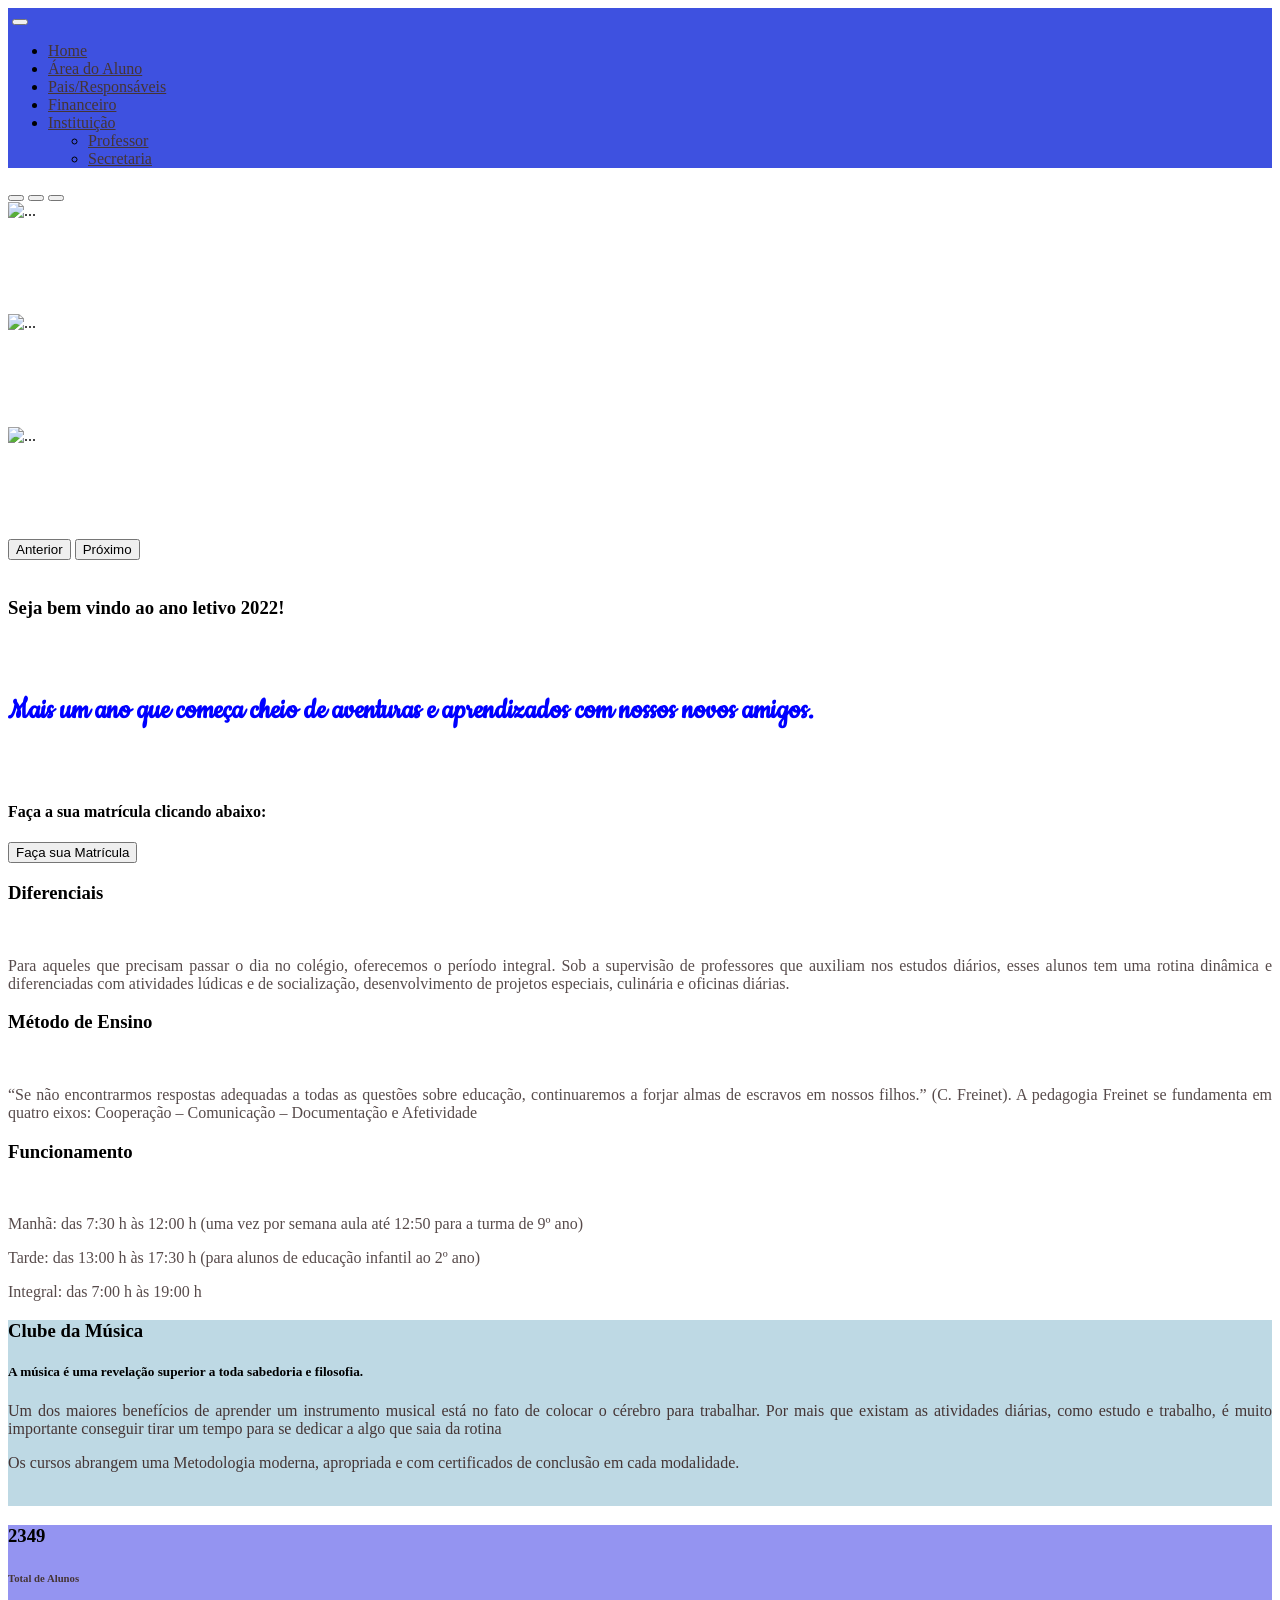
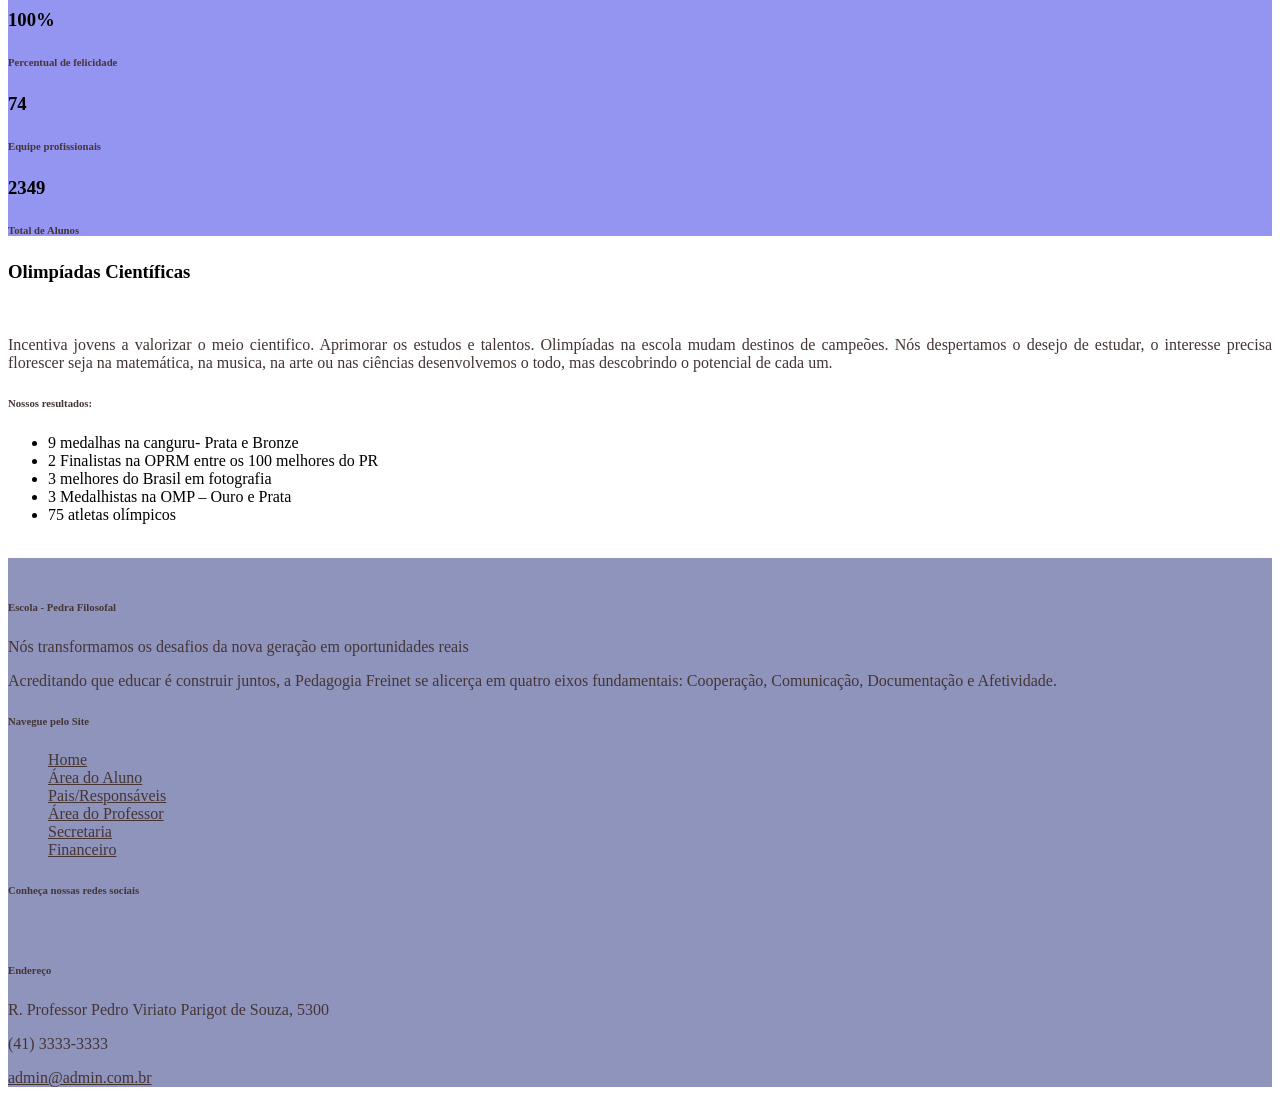
==== index.html @ 08d824a5 "Add files via upload" ====
<!DOCTYPE html>
<html lang="en">

<head>
    <meta charset="UTF-8">
    <meta http-equiv="X-UA-Compatible" content="IE=edge">
    <meta name="viewport" content="width=device-width, initial-scale=1.0">
    <link rel="stylesheet" href="css/bootstrap.min.css">

    <link rel="preconnect" href="https://fonts.googleapis.com">
    <link rel="preconnect" href="https://fonts.gstatic.com" crossorigin>
    <link href="https://fonts.googleapis.com/css2?family=Cookie&display=swap" rel="stylesheet">


    <link rel="stylesheet" href="style.css">
    <script src="script.js"></script>

    <title>Pedra Filosofal</title>
</head>

<body>
    <header>
        <nav class="navbar navbar-expand-lg navbar-dark" style="background-color: #3E51E0 ;">
            <div class="container-fluid">
                <a class="navbar-brand" href="#"><img id="imgnav" src="img/logoescola.png" alt=""></a>
                <button class="navbar-toggler" type="button" data-bs-toggle="collapse"
                    data-bs-target="#navbarNavDropdown" aria-controls="navbarNavDropdown" aria-expanded="false"
                    aria-label="Toggle navigation">
                    <span class="navbar-toggler-icon"></span>
                </button>
                <div class="collapse navbar-collapse" id="navbarNavDropdown">
                    <ul class="navbar-nav px-3">
                        <li class="nav-item px-3">
                            <a class="nav-link active" aria-current="page" href="#">Home</a>
                        </li>
                        <li class="nav-item px-3">
                            <a class="nav-link active" href="#">Área do Aluno</a>
                        </li>
                        <li class="nav-item px-3">
                            <a class="nav-link active" href="#">Pais/Responsáveis</a>
                        </li>
                        <li class="nav-item px-3">
                            <a class="nav-link active" href="#">Financeiro</a>
                        </li>
                        <li class="nav-item dropdown px-3">
                            <a class="nav-link dropdown-toggle active" href="#" id="navbarDropdownMenuLink"
                                role="button" data-bs-toggle="dropdown" aria-expanded="false">
                                Instituição
                            </a>
                            <ul class="dropdown-menu">
                                <li><a class="dropdown-item" href="#">Professor</a></li>
                                <li><a class="dropdown-item" href="#">Secretaria</a></li>
                            </ul>
                        </li>
                    </ul>
                </div>
            </div>
        </nav>
    </header>

    <section class="w-100 pt-4 pb-4" id="propaganda">
        <div class="container">
            <div id="carouselExampleDark" class="carousel carousel-dark slide" data-bs-ride="carousel">
                <div class="carousel-indicators">
                    <button type="button" data-bs-target="#carouselExampleDark" data-bs-slide-to="0" class="active"
                        aria-current="true" aria-label="Slide 1"></button>
                    <button type="button" data-bs-target="#carouselExampleDark" data-bs-slide-to="1"
                        aria-label="Slide 2"></button>
                    <button type="button" data-bs-target="#carouselExampleDark" data-bs-slide-to="2"
                        aria-label="Slide 3"></button>
                </div>
                <div class="carousel-inner">
                    <div class="carousel-item active d-md-block" data-bs-interval="3000">
                        <img src="img/Banner1.JPG" class="img-fluid d-block" alt="...">
                        <h5 class="position-absolute top-50 start-50 translate-middle">Você já leu um livro hoje?</h5>
                        <div class="carousel-caption d-none d-md-block">
                            <p>Nossos alunos tem aulas diárias sobre literatura.</p>
                        </div>
                    </div>
                    <div class="carousel-item" data-bs-interval="3000">
                        <img src="img/Banner2.JPG" class="img-fluid d-block" alt="...">
                        <h5 class="position-absolute top-50 start-50 translate-middle">Você já acessou a internet hoje?
                        </h5>
                        <div class="carousel-caption d-none d-md-block">
                            <p>Oferecemos aulas de programação. </p>
                        </div>
                    </div>
                    <div class="carousel-item">
                        <img src="img/Banner3.JPG" class="img-fluid d-block" alt="...">
                        <h5 class="position-absolute top-50 start-50 translate-middle">Valorizamos a interação!</h5>
                        <div class="carousel-caption d-none d-md-block">
                            <p>Brincadeiras educativas, interação, diversão...</p>
                        </div>
                    </div>
                </div>
                <button class="carousel-control-prev" type="button" data-bs-target="#carouselExampleDark"
                    data-bs-slide="prev">
                    <span class="carousel-control-prev-icon" aria-hidden="true"></span>
                    <span class="visually-hidden">Anterior</span>
                </button>
                <button class="carousel-control-next" type="button" data-bs-target="#carouselExampleDark"
                    data-bs-slide="next">
                    <span class="carousel-control-next-icon" aria-hidden="true"></span>
                    <span class="visually-hidden">Próximo</span>
                </button>
            </div>
    </section>

    <section class="pt-4 pb-4">
        <div class="container">
            <div class="row">
                <div class="col w-50">
                    <img src="img/marticula.jpeg.jpg" alt="">
                </div>
                <div class="col w-50">
                    <h3 class="text-center pt-4 fw-bold">Seja bem vindo ao ano letivo 2022!</h3>
                    <h6 class="px-5 pt-3 text-center matricula">Mais um ano que começa cheio de aventuras e aprendizados
                        com nossos novos amigos.</h6>
                    <h4 class="px-5 pt-3 text-center">Faça a sua matrícula clicando abaixo:</h4>
                    <div class="d-grid gap-2 pt-3">
                        <button class="btn btn-success fw-bold" type="button">Faça sua Matrícula</button>
                    </div>
                </div>
            </div>
        </div>
    </section>

    <section id="informativo">
        <div class="container pt-5">
            <div class="row">
                <div class="col">
                    <h3 class="text-center">Diferenciais</h3>
                    <img class="diferenciais rounded float-start pb-3" src="img/informacao1.JPG" alt="">
                    <p class="lh-1">Para aqueles que precisam passar o dia no colégio, oferecemos o período integral.
                        Sob a supervisão de professores que auxiliam nos estudos diários, esses alunos tem uma rotina
                        dinâmica e diferenciadas com atividades lúdicas e de socialização, desenvolvimento de projetos
                        especiais, culinária e oficinas diárias.</p>
                </div>
                <div class="col">
                    <h3 class="text-center text-nowrap">Método de Ensino</h3>
                    <img class="diferenciais rounded float-start pb-3" src="img/informacao2.JPG" alt="">
                    <p class="lh-1">“Se não encontrarmos respostas adequadas a todas as questões sobre educação,
                        continuaremos a forjar almas de escravos em nossos filhos.” (C. Freinet).
                        A pedagogia Freinet se fundamenta em quatro eixos:
                        <span class="fw-bold"> Cooperação – Comunicação – Documentação e Afetividade</span>
                    </p>
                </div>
                <div class="col">
                    <h3 class="text-center">Funcionamento</h3>
                    <img class="diferenciais rounded float-start pb-3" src="img/informacao3.JPG" alt="">
                    <p class="lh-1"><span class="fw-bold">Manhã:</span> das 7:30 h às 12:00 h (uma vez por semana aula
                        até 12:50 para a turma de 9º ano)</p>
                    <p class="lh-1"><span class="fw-bold">Tarde:</span> das 13:00 h às 17:30 h (para alunos de educação
                        infantil ao 2º ano)</p>
                    <p class="lh-1"><span class="fw-bold">Integral:</span> das 7:00 h às 19:00 h</p>

                </div>
            </div>
        </div>
    </section>

    <section class="container-fluid mt-5" style="background-color: #bed9e4 ;" id="clube">
        <div class="row">
            <div class="col w-50 m-5">
                <h3 class="text-center fw-bold">Clube da Música</h3>
                <h5 class="text-center lh-2 text-success p-2">A música é uma revelação superior a toda sabedoria e
                    filosofia.</h4>
                    <p>Um dos maiores benefícios de aprender um instrumento musical está no fato de colocar o cérebro
                        para trabalhar. Por mais que existam as atividades diárias, como estudo e trabalho, é muito
                        importante conseguir tirar um tempo para se dedicar a algo que saia da rotina</p>

                    <p>Os cursos abrangem uma Metodologia moderna, apropriada e com certificados de conclusão em cada
                        modalidade.</p>
            </div>
            <div class="col w-50">
                <div class="mt-5">
                    <img class="w-75 mx-auto d-block shadow p-3 mb-5 bg-body rounded" src="img/clubedamusica.jpg" alt=""
                        srcset="">
                </div>

            </div>
        </div>
    </section>

    <section class="container-fluid px-5" style="background-color: rgb(148, 148, 241);">
        <div class="row py-4">
            <div class="col">
                <h3 class="text-center fw-bold text-dark">2349</h3>
                <h6 class="text-center text-secondary">Total de Alunos</h6>

            </div>
            <div class="col">
                <h3 class="text-center fw-bold text-dark">100%</h3>
                <h6 class="text-center text-secondary">Percentual de felicidade</h6>

            </div>
            <div class="col">
                <h3 class="text-center fw-bold text-dark">74</h3>
                <h6 class="text-center text-secondary">Equipe profissionais</h6>
            </div>
            <div class="col">
                <h3 class="text-center fw-bold text-dark">2349</h3>
                <h6 class="text-center text-secondary">Total de Alunos</h6>

            </div>
        </div>
    </section>

    <section id="olimpiada">
        <div class="container pt-5">
            <div class="row">
                <div class="col">
                    <h3 class="text-center">Olimpíadas Científicas</h3>
                    <img class="mx-auto d-block w-25" src="img/olimpiadas.jpg" alt="" srcset="">
                    <p class="px-4 pt-3">Incentiva jovens a valorizar o meio cientifico. Aprimorar os estudos e
                        talentos. Olimpíadas na
                        escola mudam destinos de campeões. Nós despertamos o desejo de estudar, o interesse precisa
                        florescer seja na matemática, na musica, na arte ou nas ciências desenvolvemos o todo, mas
                        descobrindo o potencial de cada um.</p>

                    <h6 class="p-4">Nossos resultados:</h6>
                    <ul class="ps-5" style="list-style-image: url('img/verifica.png');">
                        <li class="ps-1">9 medalhas na canguru- Prata e Bronze</li>
                        <li class="ps-1">2 Finalistas na OPRM entre os 100 melhores do PR</li>
                        <li class="ps-1">3 melhores do Brasil em fotografia</li>
                        <li class="ps-1">3 Medalhistas na OMP – Ouro e Prata</li>
                        <li class="ps-1">75 atletas olímpicos</li>
                    </ul>
                </div>
                <div class="col">
                    <img class="mx-auto d-block shadow p-3 mb-5 bg-body rounded " src="img/flderOlimpiada.jpg" alt=""
                        srcset="">
                </div>
            </div>
        </div>
    </section>

    <footer>
        <div class="container-fluid" style="background-color: #0a156e74" ;>
            <div class="row">
                <div class="col-3 pt-4">
                    <img class="mx-auto d-block w-50 pt-4" src="img/logoescola.png" alt="" srcset="">
                    <h6 class="text-center pb-3">Escola - Pedra Filosofal</h6>
                    <p class="fw-bold text-warning ps-4">Nós transformamos os desafios da nova geração em oportunidades
                        reais</p>
                    <p class="ps-4">Acreditando que educar é construir juntos, a Pedagogia Freinet se alicerça em quatro
                        eixos fundamentais: Cooperação, Comunicação, Documentação e Afetividade.</p>
                </div>
                <div class="col-3 pt-4">
                    <h6 class="text-center p-3">Navegue pelo Site</h6>
                    <ul class="nav flex-column ps-5" style="list-style: none;">
                        <li class="nav-item">
                            <a class="nav-link text-light fw-bold" href="#">Home</a>
                        </li>
                        <li class="nav-item">
                            <a class="nav-link text-light fw-bold" href="#">Área do Aluno</a>
                        </li>
                        <li class="nav-item">
                            <a class="nav-link text-light fw-bold" href="#">Pais/Responsáveis</a>
                        </li>
                        <li class="nav-item">
                            <a class="nav-link text-light fw-bold" href="#">Área do Professor</a>
                        </li>
                        <li class="nav-item">
                            <a class="nav-link text-light fw-bold" href="#">Secretaria</a>
                        </li>
                        <li class="nav-item">
                            <a class="nav-link text-light fw-bold" href="#">Financeiro</a>
                        </li>
                    </ul>
                </div>
                <div class="col-6 pt-4">
                    <i class="bi bi-facebook"></i>
                    <h6 class="text-center p-3">Conheça nossas redes sociais</h6>
                    <div class="text-center">
                        <a class="text-light m-3 p-2 bg-light" href="#"><img src="img/facebook.svg" alt=""
                                srcset=""></a>
                        <a class="text-light m-3 p-2 bg-light" href="#"><img src="img/instagram.svg" alt=""
                                srcset=""></a>
                        <a class="text-light m-3 p-2 bg-light" href="#"><img src="img/linkedin.svg" alt=""
                                srcset=""></a>
                    </div>
                    <h6 class="text-center pt-5">Endereço</h6>
                    <p class="text-center">R. Professor Pedro Viriato Parigot de Souza, 5300</p>
                    <p class="text-center">(41) 3333-3333</p>
                    <div class="text-center"><a  href="#">admin@admin.com.br</a></div>
                    

                </div>
            </div>

        </div>
    </footer>



    <script src="https://code.jquery.com/jquery-3.3.1.slim.min.js"
        integrity="sha384-q8i/X+965DzO0rT7abK41JStQIAqVgRVzpbzo5smXKp4YfRvH+8abtTE1Pi6jizo"
        crossorigin="anonymous"></script>
    <script src="https://cdnjs.cloudflare.com/ajax/libs/popper.js/1.14.3/umd/popper.min.js"
        integrity="sha384-ZMP7rVo3mIykV+2+9J3UJ46jBk0WLaUAdn689aCwoqbBJiSnjAK/l8WvCWPIPm49"
        crossorigin="anonymous"></script>
    <script src="js/bootstrap.min.js"></script>
</body>

</html>
---- style.css ----
#propaganda h5,p{
    color: white;
}

.navbar-toggler{
    color: aliceblue;
}

.matricula{
    font-family: 'Cookie', cursive;
    font-size: 2em;
    color: blue;
}

#informativo p{
    color: rgb(87, 75, 75);
    text-align: justify;
}

.diferenciais{
    max-width: 100%;
}

#clube p{
    color: rgb(69, 53, 53);
    text-align: justify;
}

#olimpiada p, h6{
    color: rgb(69, 53, 53);
    text-align: justify;
}

footer p, a{
    color: rgb(69, 53, 53);
}

#imgnav{
    max-width: 3em;
}
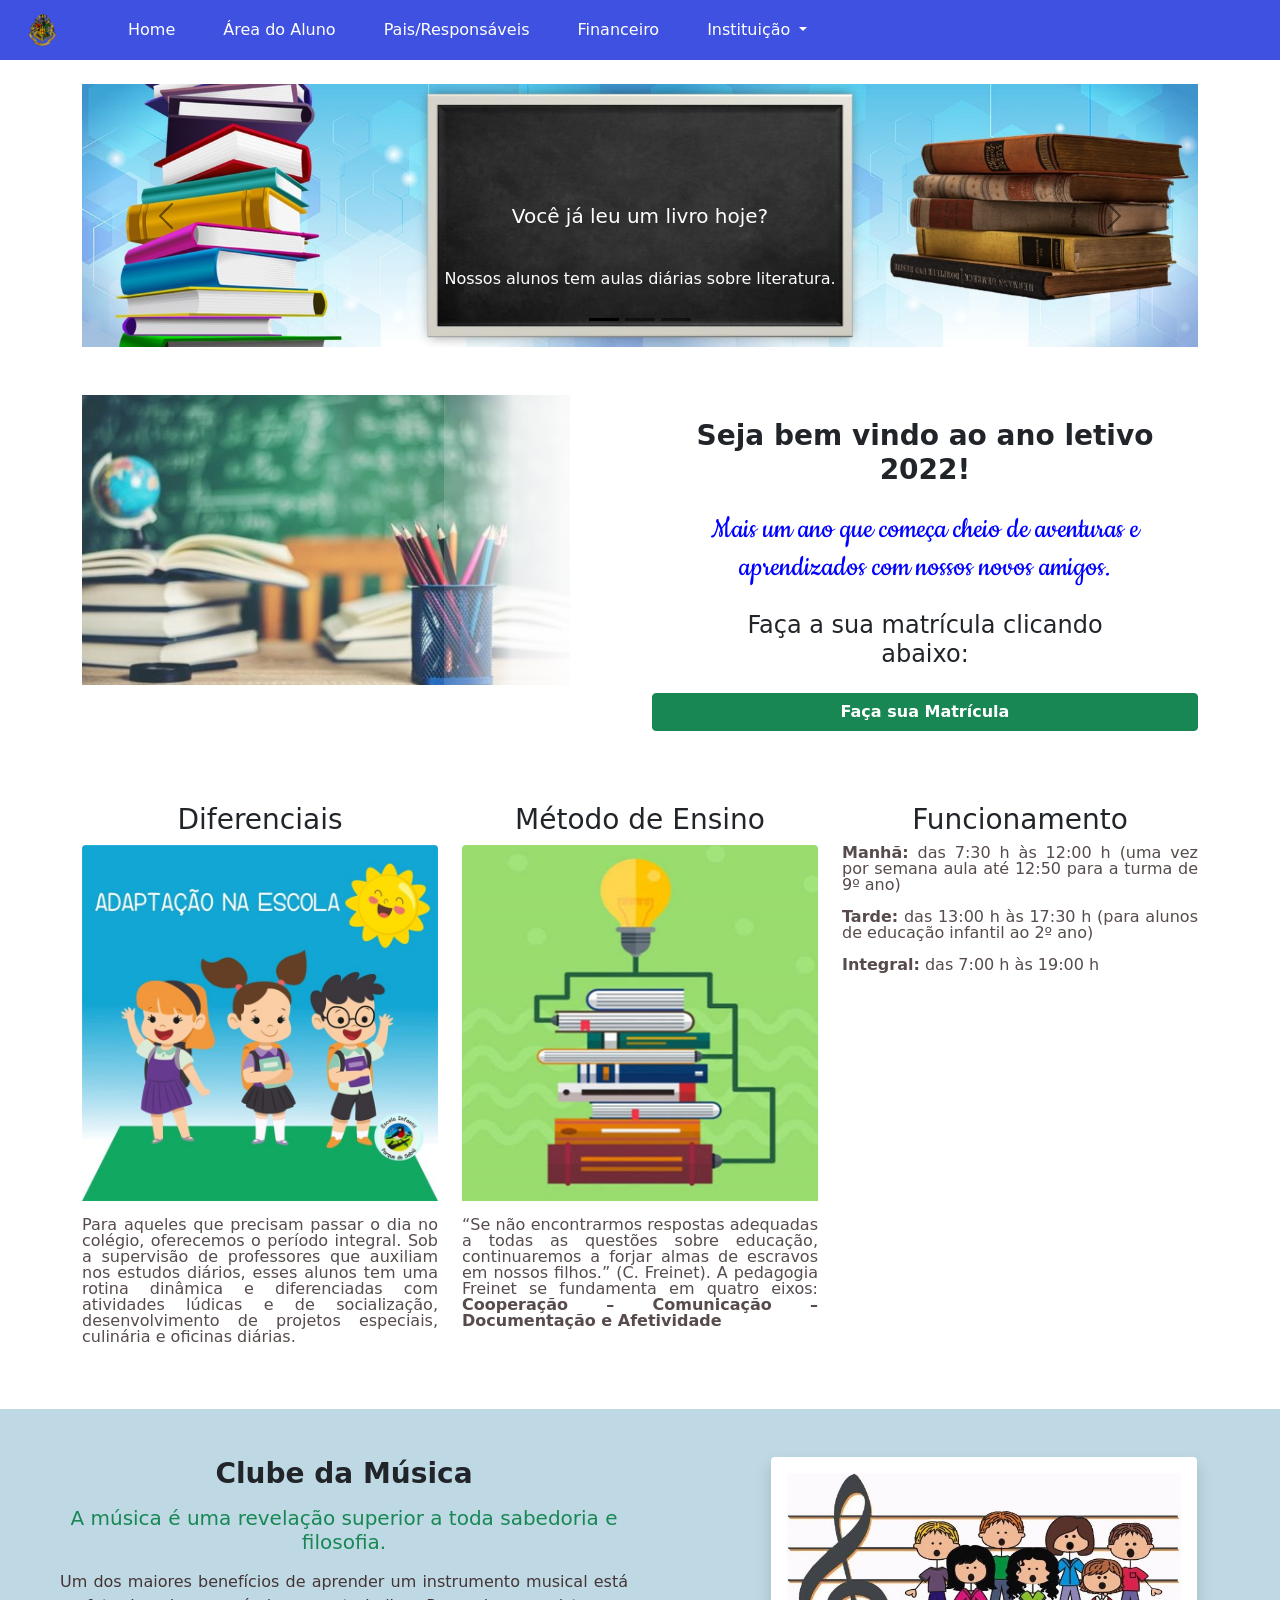
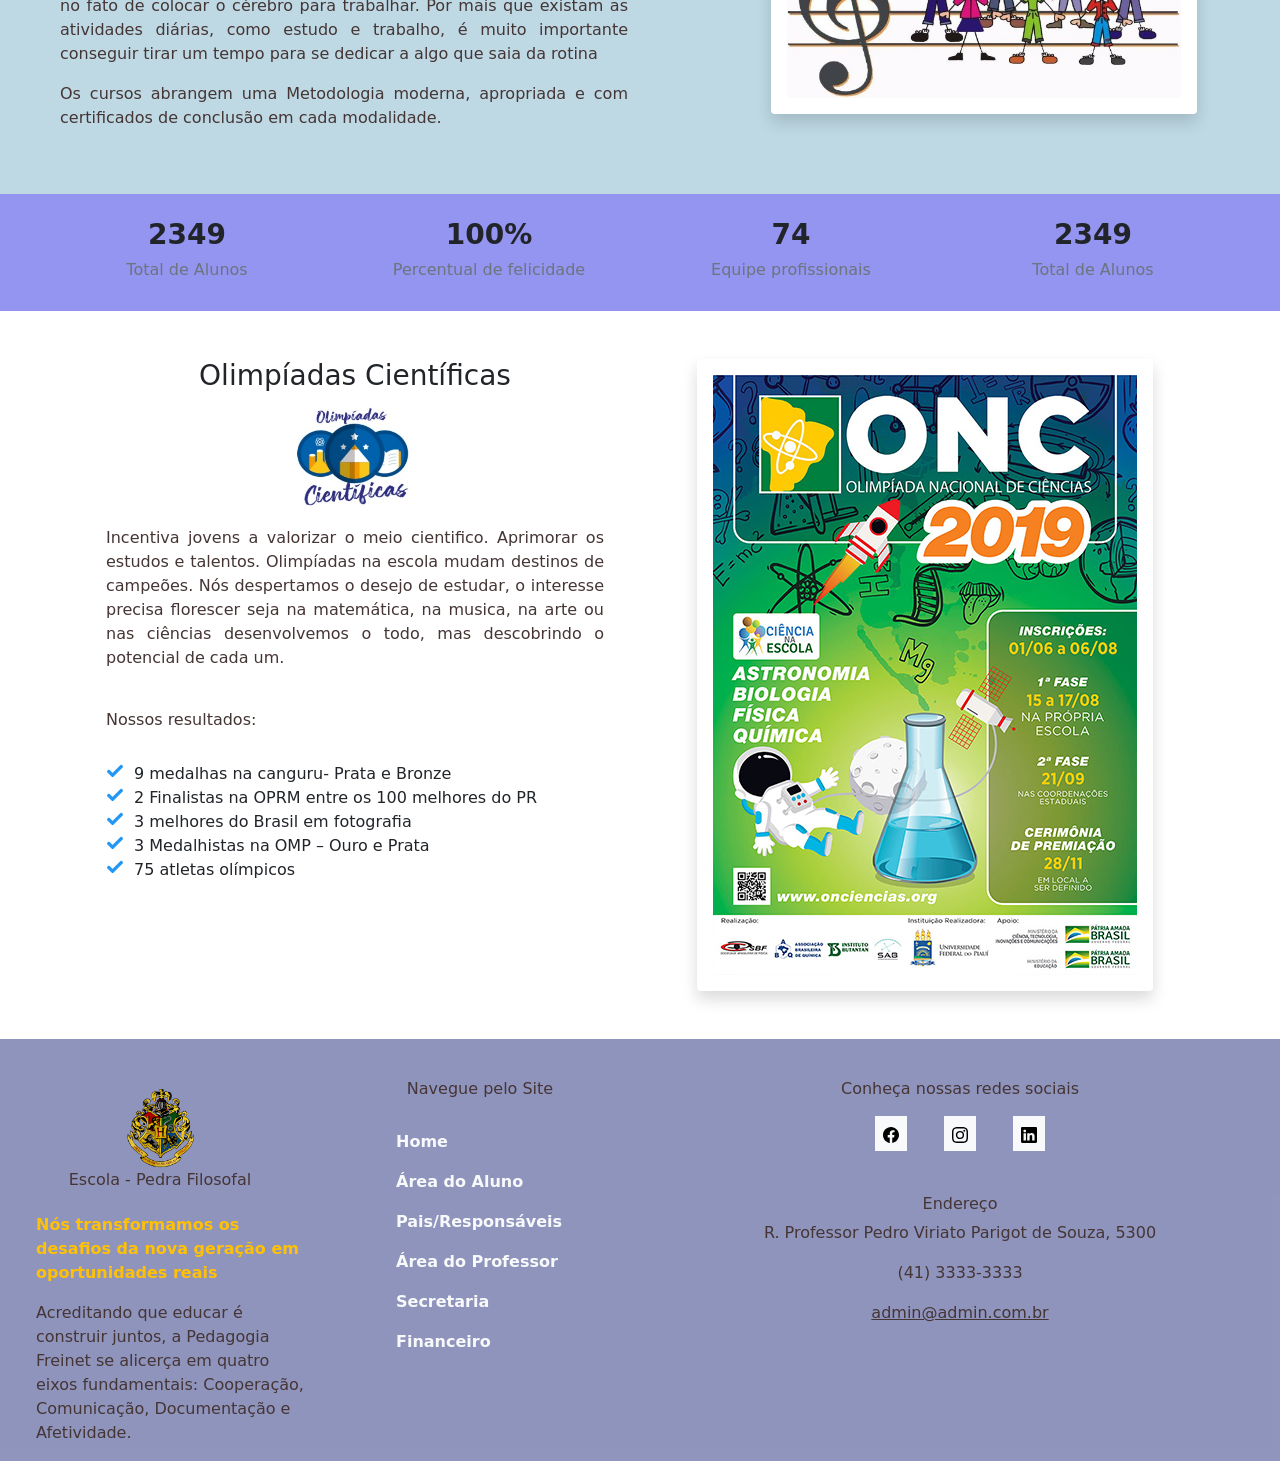
==== commit b69c11ff: "Add files via upload" ====
--- a/index.html
+++ b/index.html
@@ -34,10 +34,10 @@
                             <a class="nav-link active" aria-current="page" href="#">Home</a>
                         </li>
                         <li class="nav-item px-3">
-                            <a class="nav-link active" href="#">Área do Aluno</a>
+                            <a class="nav-link active" href="./src/aluno/validacao.html">Área do Aluno</a>
                         </li>
                         <li class="nav-item px-3">
-                            <a class="nav-link active" href="#">Pais/Responsáveis</a>
+                            <a class="nav-link active" href="./src/pais/validacao.html">Pais/Responsáveis</a>
                         </li>
                         <li class="nav-item px-3">
                             <a class="nav-link active" href="#">Financeiro</a>
@@ -48,8 +48,8 @@
                                 Instituição
                             </a>
                             <ul class="dropdown-menu">
-                                <li><a class="dropdown-item" href="#">Professor</a></li>
-                                <li><a class="dropdown-item" href="#">Secretaria</a></li>
+                                <li><a class="dropdown-item" href="./src/professor/validacao.html">Professor</a></li>
+                                <li><a class="dropdown-item" href="./src/secretaria/validacao.html">Secretaria</a></li>
                             </ul>
                         </li>
                     </ul>
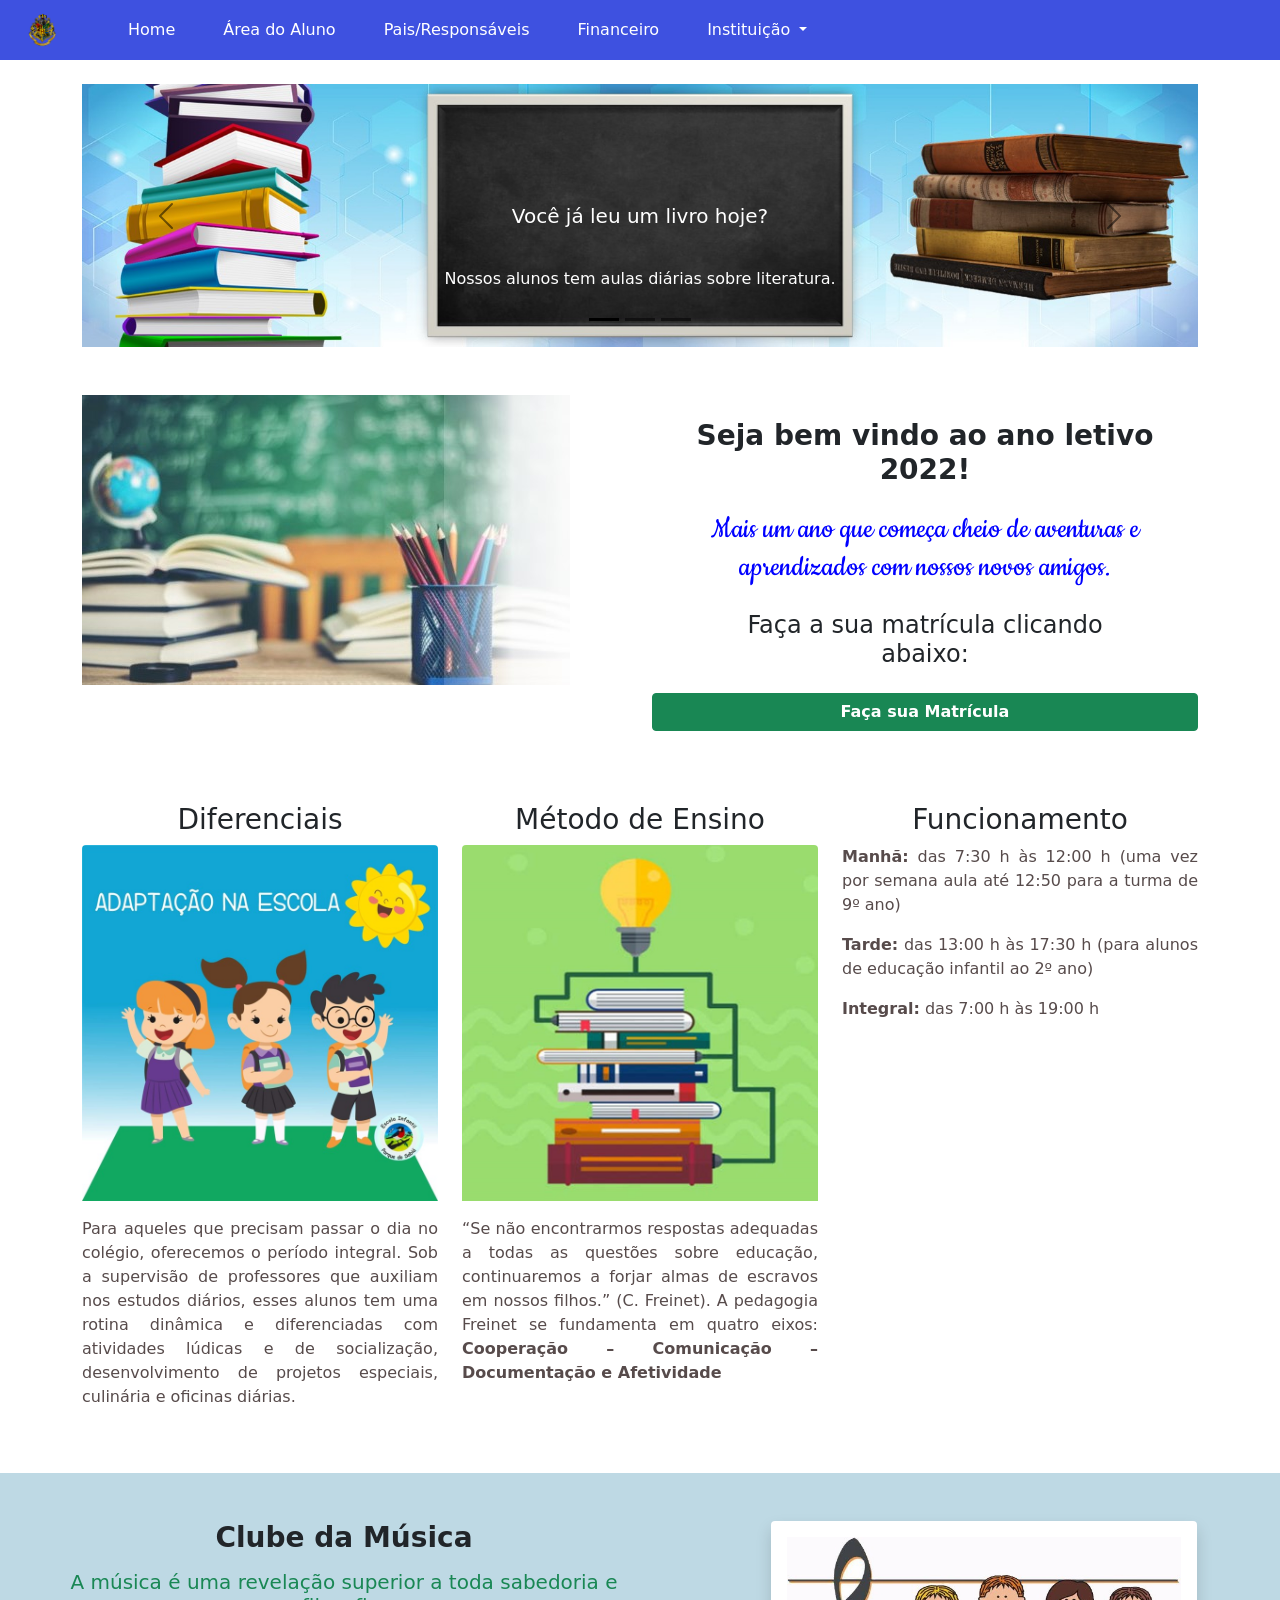
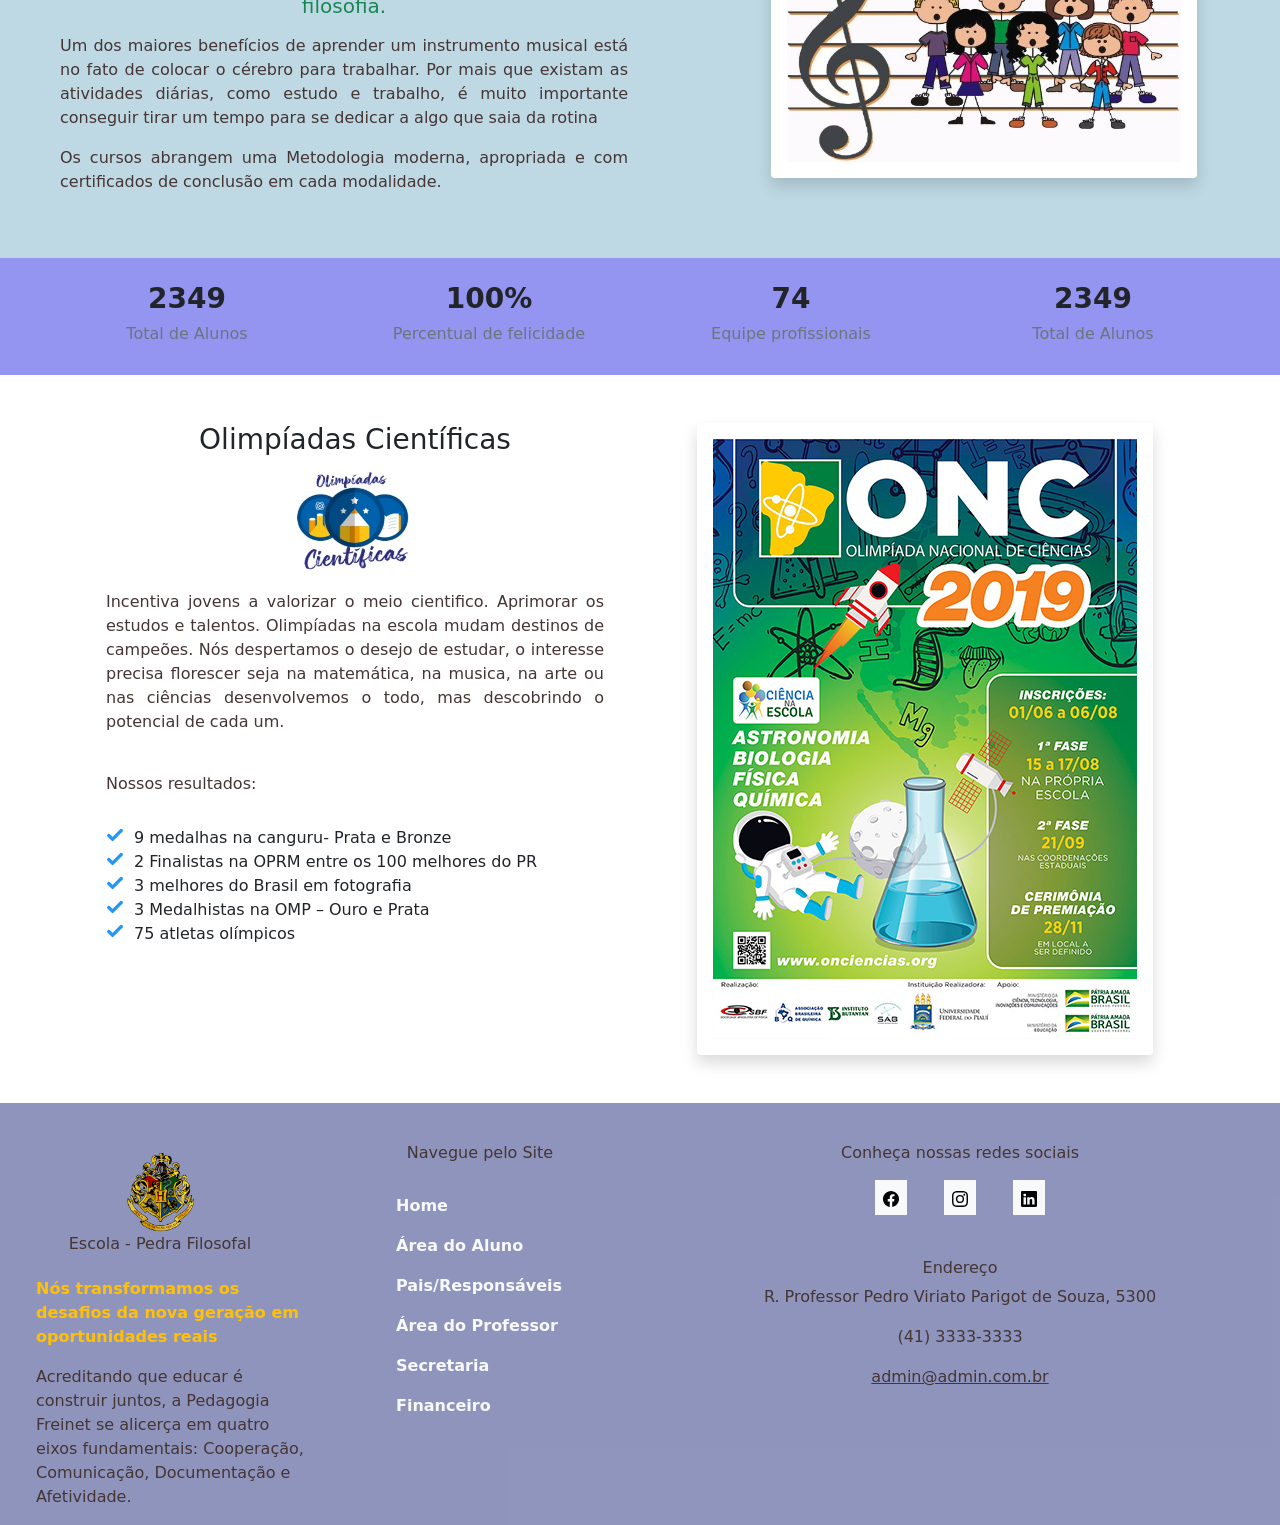
==== commit 93c4fe5a: "Add files via upload" ====
--- a/index.html
+++ b/index.html
@@ -131,7 +131,7 @@
                 <div class="col">
                     <h3 class="text-center">Diferenciais</h3>
                     <img class="diferenciais rounded float-start pb-3" src="img/informacao1.JPG" alt="">
-                    <p class="lh-1">Para aqueles que precisam passar o dia no colégio, oferecemos o período integral.
+                    <p class="lh-2">Para aqueles que precisam passar o dia no colégio, oferecemos o período integral.
                         Sob a supervisão de professores que auxiliam nos estudos diários, esses alunos tem uma rotina
                         dinâmica e diferenciadas com atividades lúdicas e de socialização, desenvolvimento de projetos
                         especiais, culinária e oficinas diárias.</p>
@@ -139,7 +139,7 @@
                 <div class="col">
                     <h3 class="text-center text-nowrap">Método de Ensino</h3>
                     <img class="diferenciais rounded float-start pb-3" src="img/informacao2.JPG" alt="">
-                    <p class="lh-1">“Se não encontrarmos respostas adequadas a todas as questões sobre educação,
+                    <p class="lh-2">“Se não encontrarmos respostas adequadas a todas as questões sobre educação,
                         continuaremos a forjar almas de escravos em nossos filhos.” (C. Freinet).
                         A pedagogia Freinet se fundamenta em quatro eixos:
                         <span class="fw-bold"> Cooperação – Comunicação – Documentação e Afetividade</span>
@@ -148,11 +148,11 @@
                 <div class="col">
                     <h3 class="text-center">Funcionamento</h3>
                     <img class="diferenciais rounded float-start pb-3" src="img/informacao3.JPG" alt="">
-                    <p class="lh-1"><span class="fw-bold">Manhã:</span> das 7:30 h às 12:00 h (uma vez por semana aula
+                    <p class="lh-2"><span class="fw-bold">Manhã:</span> das 7:30 h às 12:00 h (uma vez por semana aula
                         até 12:50 para a turma de 9º ano)</p>
-                    <p class="lh-1"><span class="fw-bold">Tarde:</span> das 13:00 h às 17:30 h (para alunos de educação
+                    <p class="lh-2"><span class="fw-bold">Tarde:</span> das 13:00 h às 17:30 h (para alunos de educação
                         infantil ao 2º ano)</p>
-                    <p class="lh-1"><span class="fw-bold">Integral:</span> das 7:00 h às 19:00 h</p>
+                    <p class="lh-2"><span class="fw-bold">Integral:</span> das 7:00 h às 19:00 h</p>
 
                 </div>
             </div>
--- a/style.css
+++ b/style.css
@@ -39,4 +39,17 @@
     max-width: 3em;
 }
 
+.tableid{
+    text-align: center;
+}
 
+.tableStatus{
+    color: green;
+    font-weight: bold;
+}
+
+.tableacoesimg{
+    width: 15%;
+}
+
+
